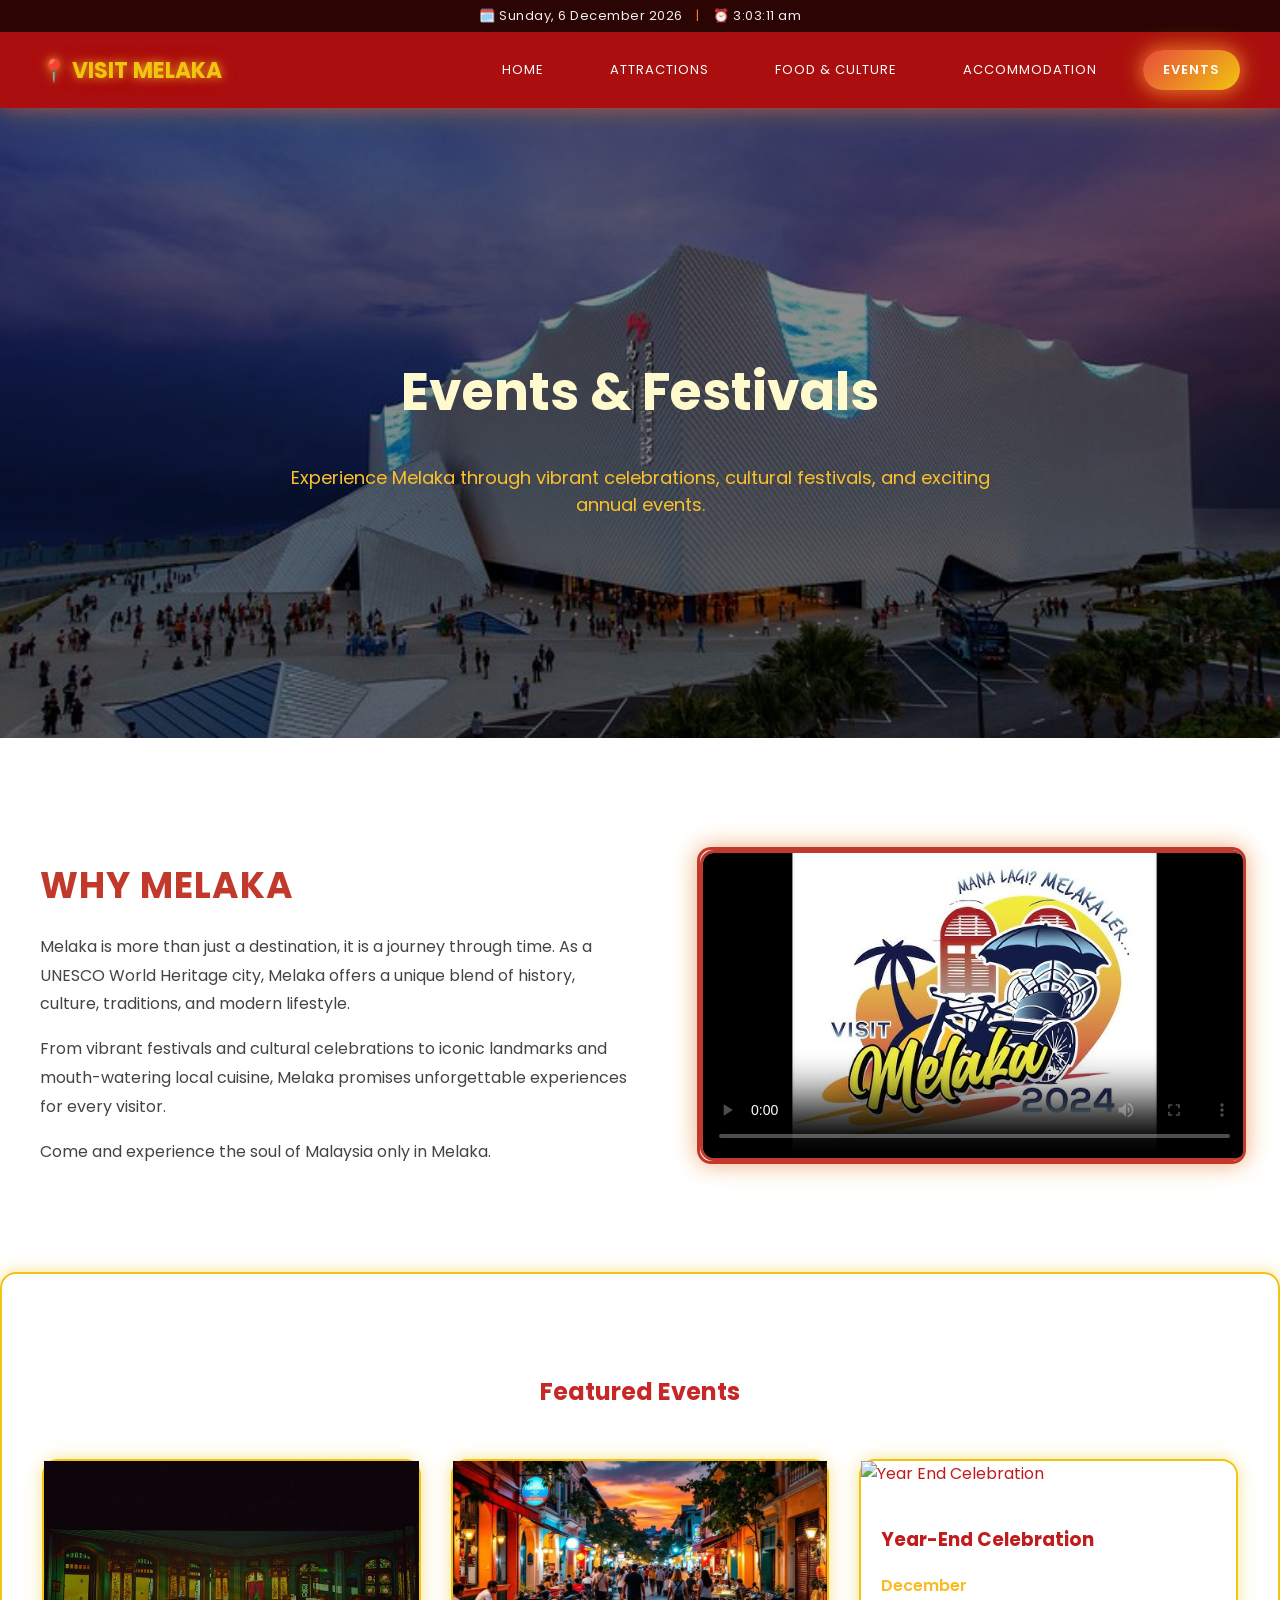
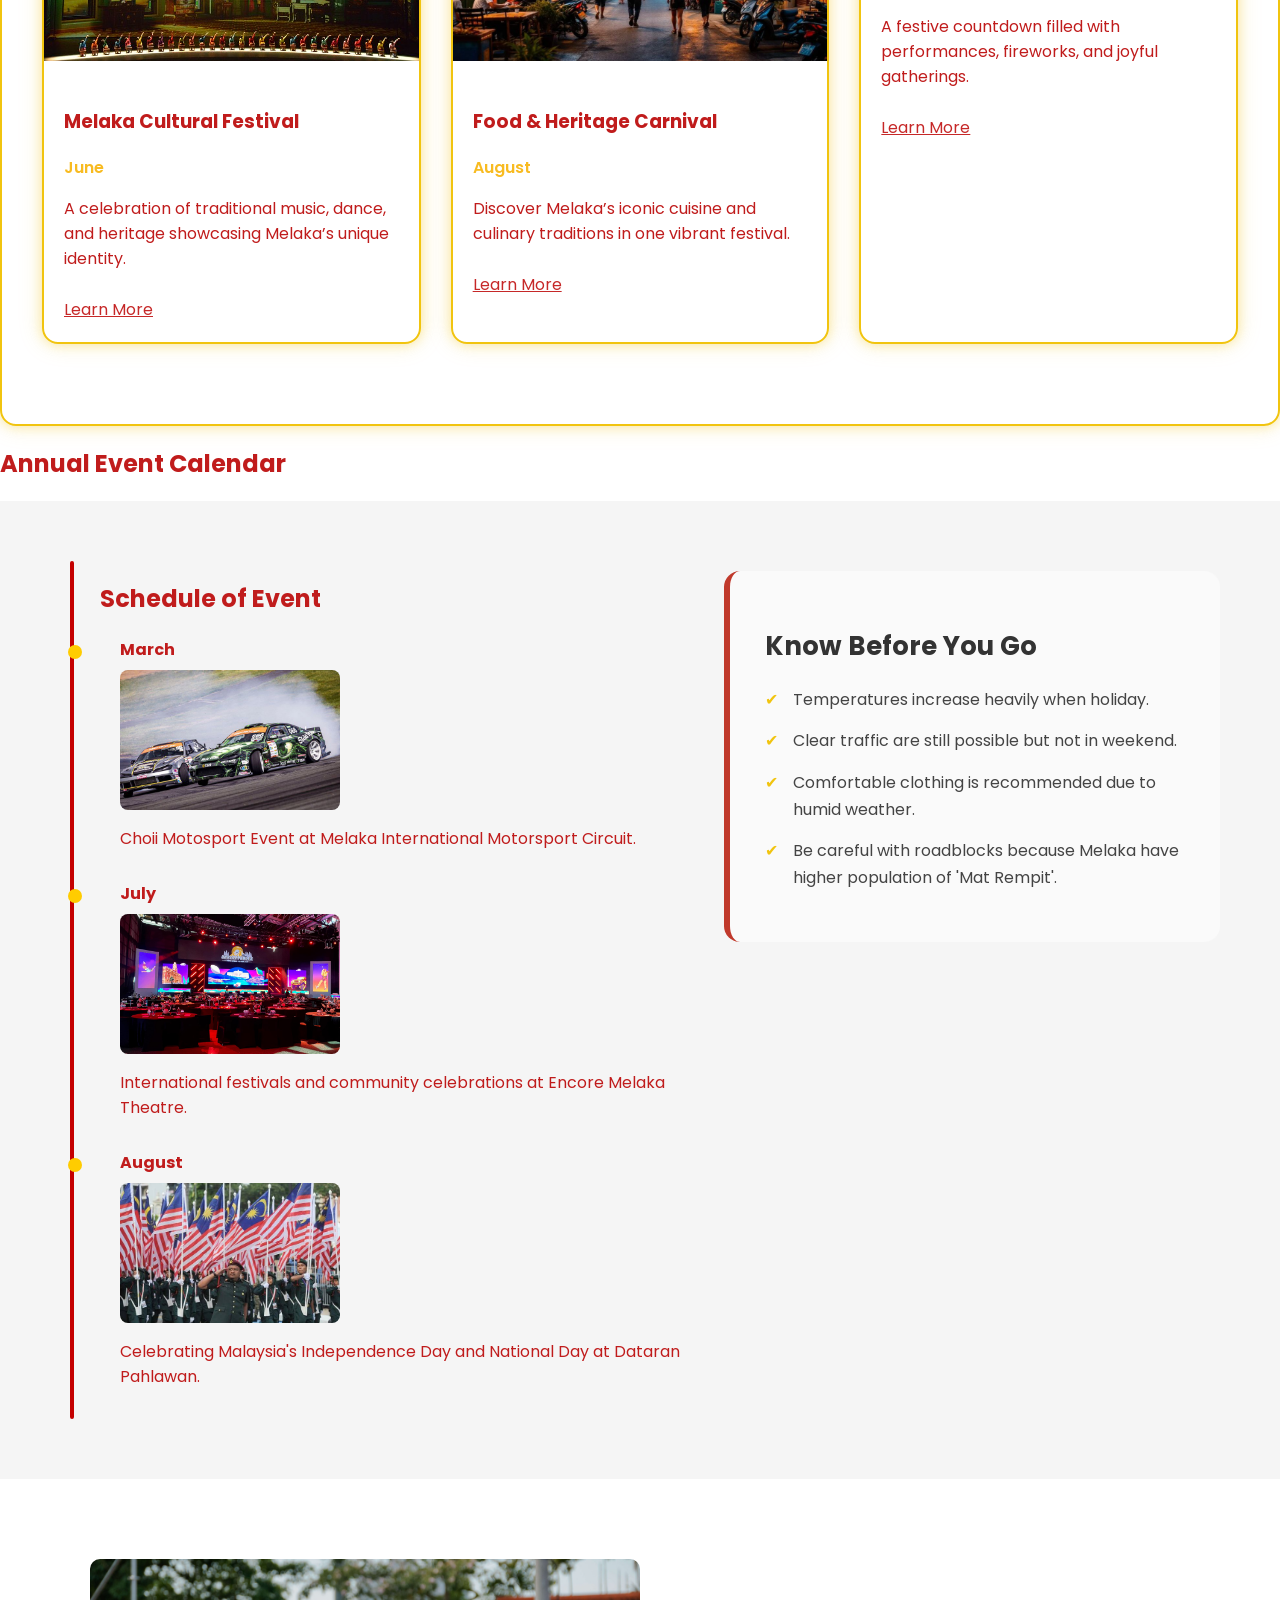
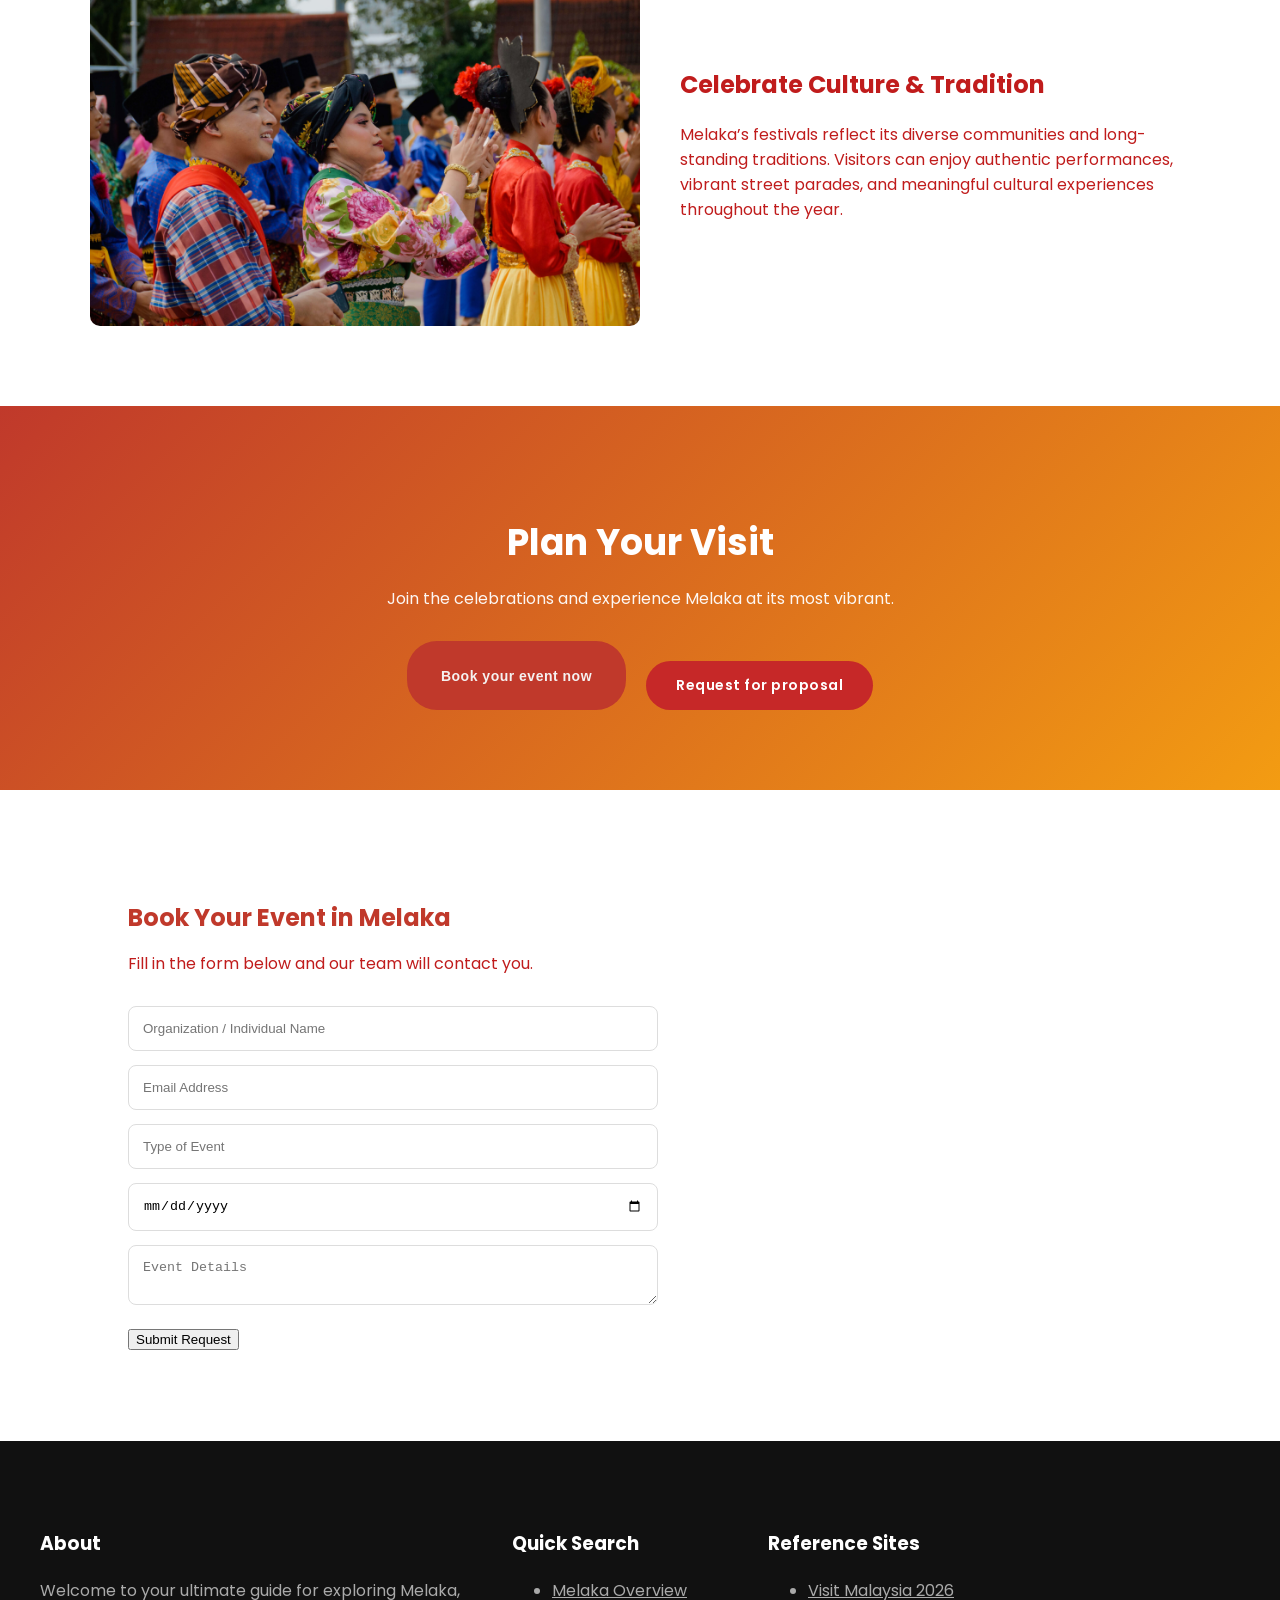
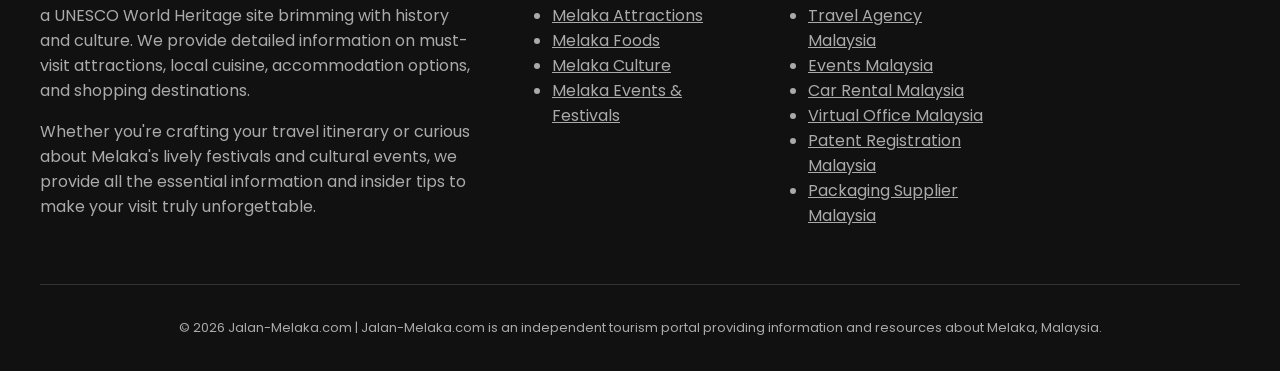
==== event.html @ a6e6b9c2 "Add files via upload" ====
<!DOCTYPE html>
<html lang="en">
<head>
<meta charset="UTF-8">
<title>Events & Festivals | Visit Melaka</title>
<meta name="viewport" content="width=device-width, initial-scale=1.0">

<link rel="stylesheet" href="event.css">
<link href="https://fonts.googleapis.com/css2?family=Poppins:wght@300;400;600;700&display=swap" rel="stylesheet">
</head>

<body>

<!-- ================= HEADER / NAVBAR ================= -->
<header class="header">
<div class="top-info">
    🗓️ <span id="date"></span>
    <span class="divider">|</span>
    ⏰ <span id="time"></span>
</div>

    <div class="header-container">

        <div class="logo">
            📍 <span>VISIT MELAKA</span>
        </div>

        <nav class="navbar">
            <a href="index.html">Home</a>
            <a href="attraction.html">Attractions</a>
            <a href="food.html">Food & Culture</a>
            <a href="accommodation.html">Accommodation</a>
            <a href="event.html" class="active">Events</a>
        </nav>

    </div>
</header>

<!-- ================= MAIN CONTENT ================= -->
<main class="events-page">

    <!-- HERO -->
    <section class="events-hero slider">
    <div class="slides">
        <div class="slide active" style="background-image: url('encore.jpg');"></div>
        <div class="slide" style="background-image: url('hero2.jpg');"></div>
        <div class="slide" style="background-image: url('hero3.jpg');"></div>
        <div class="slide" style="background-image: url('hero4.jpg');"></div>
    </div>

    <div class="hero-content">
        <h1>Events & Festivals</h1>
        <p>Experience Melaka through vibrant celebrations, cultural festivals, and exciting annual events.</p>
    </div>
</section>

<section class="why-melaka">
    <div class="why-container">

        <!-- LEFT CONTENT -->
        <div class="why-text">
            <h2>Why Melaka</h2>
            <p>
                Melaka is more than just a destination, it is a journey through time.
                As a UNESCO World Heritage city, Melaka offers a unique blend of history,
                culture, traditions, and modern lifestyle.
            </p>
            <p>
                From vibrant festivals and cultural celebrations to iconic landmarks
                and mouth-watering local cuisine, Melaka promises unforgettable
                experiences for every visitor.
            </p>
            <p>
                Come and experience the soul of Malaysia only in Melaka.
            </p>
        </div>

        <!-- RIGHT VIDEO -->
       <div class="why-video">
            <div class="why-video">
    <video controls poster="poster.jpg">
        <source src="visitmelaka.mp4" type="video/mp4">
        Your browser does not support the video tag.
    </video>
        </div>
</section>

    <!-- FEATURED EVENTS -->
    <section class="featured-events">
        <h2>Featured Events</h2>

        <div class="event-cards">
            <div class="event-card">
                <img src="culture.jpg" alt="Cultural Festival">
                <div class="event-info">
                    <h3>Melaka Cultural Festival</h3>
                    <span>June</span>
                    <p>A celebration of traditional music, dance, and heritage showcasing Melaka’s unique identity.</p>
                    <a href="#">Learn More</a>
                </div>
            </div>

            <div class="event-card">
                <img src="food.jpg" alt="Food Festival">
                <div class="event-info">
                    <h3>Food & Heritage Carnival</h3>
                    <span>August</span>
                    <p>Discover Melaka’s iconic cuisine and culinary traditions in one vibrant festival.</p>
                    <a href="#">Learn More</a>
                </div>
            </div>

            <div class="event-card">
                <img src="year.jpg" alt="Year End Celebration">
                <div class="event-info">
                    <h3>Year-End Celebration</h3>
                    <span>December</span>
                    <p>A festive countdown filled with performances, fireworks, and joyful gatherings.</p>
                    <a href="#">Learn More</a>
                </div>
            </div>
        </div>
    </section>

    <!-- ================= ANNUAL CALENDAR ================= -->
 <div class="annual-calendar">
    <h2>Annual Event Calendar</h2>
<section class="info-section">
    <!-- LEFT -->
    <div class="calendar">
        <h2>Schedule of Event</h2>

        <div class="event">
            <h4>March</h4>
            <a href="https://www.tiktok.com/@choiimotorsport_?is_from_webapp=1&sender_device=pc" target="_blank">
                <img src="event1.jpg" alt="March Event">
            </a>
            <p>Choii Motosport Event at Melaka International Motorsport Circuit.</p>
        </div>

        <div class="event">
            <h4>July</h4>
            <a href="https://encore-melaka.com/" target="_blank">
                <img src="event2.jpg" alt="July Event">
            </a>
            <p>International festivals and community celebrations at Encore Melaka Theatre.</p>
        </div>

        <div class="event">
            <h4>August</h4>
            <a href="https://hattengrp.com/property/dataran-pahlawan/" target="_blank">
                <img src="event3.jpg" alt="August Event">
            </a>
            <p>Celebrating Malaysia's Independence Day and National Day at Dataran Pahlawan.</p>
        </div>
    </div>

        <!-- RIGHT : KNOW BEFORE YOU GO -->
        <div class="know-before">
            <h2>Know Before You Go</h2>

            <ul>
                <li>Temperatures increase heavily when holiday.</li>
                <li>Clear traffic are still possible but not in weekend.</li>
                <li>Comfortable clothing is recommended due to humid weather.</li>
                <li>Be careful with roadblocks because Melaka have higher population of 'Mat Rempit'.</li>
            </ul>
        </div>

    </div>
</section>

    <!-- HIGHLIGHT -->
    <section class="event-highlight">
        <div class="highlight-content">
            <img src="highlight.jpg" alt="Festival Highlight">
            <div class="text">
                <h2>Celebrate Culture & Tradition</h2>
                <p>
                    Melaka’s festivals reflect its diverse communities and long-standing traditions.
                    Visitors can enjoy authentic performances, vibrant street parades, and meaningful
                    cultural experiences throughout the year.
                </p>
            </div>
        </div>
    </section>

    <!-- CTA -->
<section class="events-cta">
    <h2>Plan Your Visit</h2>
    <p>Join the celebrations and experience Melaka at its most vibrant.</p>

    <div class="cta-buttons">
        <button class="cta-btn" onclick="openBooking()">
            Book your event now
        </button>

        <a href="https://chat.google.com/room/AAQA3NPWFH0?cls=7"
           target="_blank"
           class="cta-btn">
            Request for proposal
        </a>
    </div>
</section>

<section id="event-booking" class="booking-section">
    <h2>Book Your Event in Melaka</h2>
    <p>Fill in the form below and our team will contact you.</p>

    <form class="booking-form" id="bookingForm">
        <input type="text" placeholder="Organization / Individual Name" required>
        <input type="email" placeholder="Email Address" required>
        <input type="text" placeholder="Type of Event">
        <input type="date">
        <textarea placeholder="Event Details"></textarea>

        <button type="submit" class="btn-primary">
            Submit Request
        </button>
    </form>
</section>


<!-- ================= FOOTER ================= -->
<footer class="footer">
    <div class="footer-container">

        <div class="footer-col about">
            <h3>About</h3>
            <p>
                Welcome to your ultimate guide for exploring Melaka, a UNESCO World Heritage site
                brimming with history and culture. We provide detailed information on must-visit
                attractions, local cuisine, accommodation options, and shopping destinations.
            </p>
            <p>
                Whether you're crafting your travel itinerary or curious about Melaka's lively
                festivals and cultural events, we provide all the essential information and
                insider tips to make your visit truly unforgettable.
            </p>
        </div>

        <div class="footer-col">
            <h3>Quick Search</h3>
            <ul>
                <li><a href="index.html">Melaka Overview</a></li>
                <li><a href="attraction.html">Melaka Attractions</a></li>
                <li><a href="food.html">Melaka Foods</a></li>
                <li><a href="accomodation.html">Melaka Culture</a></li>
                <li><a href="event.html">Melaka Events & Festivals</a></li>
            </ul>
        </div>

        <div class="footer-col">
            <h3>Reference Sites</h3>
            <ul>
                <li><a href="https://rai.malaysia.gov.my/visit">Visit Malaysia 2026</a></li>
                <li><a href="https://www.ibctours.com">Travel Agency Malaysia</a></li>
                <li><a href="https://www.eventbrite.com/d/malaysia/events/">Events Malaysia</a></li>
                <li><a href="https://www.avis.com.my">Car Rental Malaysia</a></li>
                <li><a href="https://incube-8.com/virtual-office/?gad_source=1&gad_campaignid=15230503914&gbraid=0AAAAACihWga1Zs9yLBPYpVB9X_hrl2Cz9&gclid=EAIaIQobChMI_fj_g-uNkgMVl34PAh03Ii0bEAAYASAAEgJbZfD_BwE">Virtual Office Malaysia</a></li>
                <li><a href="https://www.myipo.gov.my">Patent Registration Malaysia</a></li>
                <li><a href="https://www.sumkoka.com/bagasse-container-manufacturer.html?utm_campaign=餐盒B端词-bagasse-02&utm_content=B端词-25.12.16&utm_term=bagasse+container+factory&gad_source=1&gad_campaignid=23371843894&gbraid=0AAAAAouzwTLk6c0DsCQ9jKtdN_qCwv2at&gclid=EAIaIQobChMIyrW1oeuNkgMVrewWBR3tkivCEAAYASAAEgKGKfD_BwE">Packaging Supplier Malaysia</a></li>
            </ul>
        </div>

    </div>

    <div class="footer-bottom">
        <p>
            © 2026 Jalan-Melaka.com | Jalan-Melaka.com is an independent tourism portal
            providing information and resources about Melaka, Malaysia.
        </p>
    </div>
</footer>

<script>
let lastScrollTop = 0;
const topInfo = document.querySelector('.top-info');

window.addEventListener('scroll', () => {
    let scrollTop = window.pageYOffset || document.documentElement.scrollTop;

    if (scrollTop > lastScrollTop && scrollTop > 80) {
        // scroll down → hide
        topInfo.classList.add('hide');
    } else {
        // scroll up → show
        topInfo.classList.remove('hide');
    }

    lastScrollTop = scrollTop;
});
</script>

<!-- ================= CLOCK SCRIPT ================= -->
<script>
function updateDateTime() {
    const now = new Date();

    document.getElementById("date").textContent =
        now.toLocaleDateString('en-MY', {
            weekday: 'long', year: 'numeric', month: 'long', day: 'numeric'
        });

    document.getElementById("time").textContent =
        now.toLocaleTimeString('en-MY');
}

updateDateTime();
setInterval(updateDateTime, 1000);
</script>

<script>
const slides = document.querySelectorAll('.slide');
let currentSlide = 0;

function showNextSlide() {
    slides[currentSlide].classList.remove('active');
    currentSlide = (currentSlide + 1) % slides.length;
    slides[currentSlide].classList.add('active');
}

setInterval(showNextSlide, 4000); // tukar setiap 4 saat
</script>

<script>
function openBooking() {
    document.getElementById("event-booking").scrollIntoView({
        behavior: "smooth"
    });
}
</script>

<div id="formToast" class="toast">
    Thank you for your submission! Our team will contact you soon.
</div>

<script>
const bookingForm = document.getElementById("bookingForm");
const formToast = document.getElementById("formToast");

bookingForm.addEventListener("submit", function (e) {
    e.preventDefault(); // stop page refresh

    formToast.classList.add("show");

    setTimeout(() => {
        formToast.classList.remove("show");
    }, 3000);

    bookingForm.reset(); // clear form
});
</script>

</body>
</html>
---- event.css ----
body {
    margin: 0;
    font-family: 'Poppins', sans-serif;
    background: #fff;
    color: #c01c1c;
}

/* =========================
   HEADER & NAVBAR
========================= */
.header-container {
    max-width: 1400px;
    margin: auto;
    padding: 18px 40px;
    display: flex;
    justify-content: space-between;
    align-items: center;
}

/* LOGO */
.top-info {
    background: rgba(0,0,0,0.75);
    color: #eee;
    text-align: center;
    padding: 6px 0;
    font-size: 13px;
    letter-spacing: 0.5px;
    transition: transform 0.35s ease;
}

.top-info.hide {
    transform: translateY(-100%);
}

/* NAVBAR */
.navbar {
    display: flex;
    gap: 26px;
    align-items: center;
}

/* GRADIENT BACKGROUND */
.navbar a::before {
    content: "";
    position: absolute;
    inset: 0;
    opacity: 0;
    transition: opacity 0.35s ease;
    z-index: -1;
}

/* HOVER */
.navbar a:hover::before {
    opacity: 1;
}

.navbar a:hover {
    transform: translateY(-2px);
    box-shadow: 0 8px 20px rgba(230,126,34,0.4);
}

/* ACTIVE */
.navbar a.active::before {
    opacity: 1;
}

.navbar a.active {
    font-weight: 600;
}
.navbar a,
.navbar a:hover,
.navbar a:focus,
.navbar a:active {
    text-decoration: none;
}

.top-info .divider {
    margin: 0 10px;
    color: #e67e22;
}

/* EVENTS PAGE */
.events-hero {
    width: 100%;
    height: 100vh;        
    min-height: 500px;
    position: relative;
    overflow: hidden;
    display: flex;
    align-items: center;
    justify-content: center;
    text-align: center;
}

.events-hero h1 {
    color: #ffface;
    font-size: 52px;
}

.events-hero p {
    color: #ffc400;
    font-size: 18px;
}

/* FEATURED EVENTS */
.featured-events {
    padding: 80px 40px;
}

.featured-events h2 {
    text-align: center;
    color: #c62828;
    margin-bottom: 50px;
}

.event-cards {
    display: grid;
    grid-template-columns: repeat(auto-fit, minmax(280px, 1fr));
    gap: 30px;
}

.event-card {
    border: 1px solid #fdd806;
    transition: 0.3s;
}

.event-card:hover {
    transform: translateY(-6px);
}

.event-card img {
    width: 100%;
    height: 200px;
    object-fit: cover;
}

.event-info {
    padding: 20px;
}

.event-info span {
    color: #f8bb21;
    font-weight: 600;
}

.event-info a {
    display: inline-block;
    margin-top: 10px;
    color: #c62828;
}

/* TIMELINE */

.timeline-item h4 {
    color: #c62828;
}

/* HIGHLIGHT */
.event-highlight {
    padding: 80px 40px;
}

.highlight-content {
    max-width: 1100px;
    margin: auto;
    display: flex;
    gap: 40px;
    align-items: center;
}

.highlight-content img {
    width: 50%;
    border-radius: 10px;
}

.events-cta {
    text-align: center;
    padding: 80px 40px;
}

.events-cta a {
    display: inline-block;
    margin-top: 20px;
    padding: 14px 30px;
    background: #c62828;
    color: #fff;
    border-radius: 30px;
}

.footer {
    background: #111;
    color: #aaa;
    padding: 70px 40px 20px;
}

.footer-container {
    max-width: 1200px;
    margin: auto;
    display: grid;
    grid-template-columns: 2fr 1fr 1fr 1fr;
    gap: 40px;
}

.footer h3 {
    color: #fff;
    margin-bottom: 20px;
}

.footer a {
    color: #aaa;
}

.footer-bottom {
    border-top: 1px solid #333;
    margin-top: 40px;
    padding-top: 20px;
    text-align: center;
    font-size: 13px;
}

/* HERO SLIDER */
.events-hero {
    position: relative;
    height: 70vh;
    overflow: hidden;
}

/* SLIDES CONTAINER */
.slides {
    position: absolute;
    inset: 0;
    background-size: cover;
    background-position: center;
}

/* EACH SLIDE */
.slide {
    position: absolute;
    inset: 0;
    background-size: cover;
    background-position: center;
    opacity: 0;
    transition: opacity 1.2s ease-in-out;
}

/* ACTIVE SLIDE */
.slide.active {
    opacity: 1;
}

/* DARK OVERLAY */
.events-hero::after {
    content: "";
    position: absolute;
    inset: 0;
    background: rgba(0,0,0,0.45);
    z-index: 1;
}

/* TEXT CONTENT */
.hero-content {
    position: relative;
    z-index: 2;
    height: 100%;
    display: flex;
    flex-direction: column;
    align-items: center;
    justify-content: center;
    text-align: center;
    color: #fff;
}

.hero-content h1 {
    font-size: 52px;
    margin-bottom: 15px;
}

.hero-content p {
    font-size: 18px;
    color: #fbc02d;
    max-width: 700px;
}
/* =========================
   WHY MELAKA SECTION
========================= */
.why-melaka {
    padding: 90px 40px;
    background: #fff;
}

.why-container {
    max-width: 1200px;
    margin: auto;
    display: grid;
    grid-template-columns: 1.1fr 1fr;
    gap: 60px;
    align-items: center;
}

/* LEFT TEXT */
.why-text h2 {
    font-size: 36px;
    color: #c0392b; /* merah */
    margin-bottom: 20px;
    text-transform: uppercase;
    letter-spacing: 1px;
}

.why-text p {
    font-size: 16px;
    line-height: 1.8;
    color: #444;
    margin-bottom: 16px;
}

/* =========================
   HEADER GLOW (RED + YELLOW)
========================= */
.header {
    background: rgb(170, 14, 14);
    backdrop-filter: blur(10px);
    position: sticky;
    top: 0;
    z-index: 1000;

    box-shadow:
        0 2px 15px rgba(231, 76, 60, 0.45),
        0 0 30px rgba(241, 196, 15, 0.25);
}
.logo {
    font-size: 22px;
    font-weight: 700;
    color: #fff;
    text-shadow:
        0 0 8px rgba(241, 196, 15, 0.8),
        0 0 16px rgba(231, 76, 60, 0.6);
}

.logo span {
    color: #f1c40f;
}
.navbar a {
    position: relative;
    padding: 10px 20px;
    font-size: 13px;
    text-transform: uppercase;
    letter-spacing: 1px;
    color: #fff;
    border-radius: 999px;
    transition: all 0.35s ease;
    z-index: 1;
    overflow: hidden;
}

/* GRADIENT BACKGROUND */
.navbar a::before {
    content: "";
    position: absolute;
    inset: 0;
    background: linear-gradient(135deg, #e74c3c, #f1c40f);
    opacity: 0;
    transition: opacity 0.35s ease;
    z-index: -1;
}

/* HOVER EFFECT */
.navbar a:hover::before {
    opacity: 1;
}

.navbar a:hover {
    transform: translateY(-2px);
    box-shadow:
        0 0 12px rgba(231, 76, 60, 0.8),
        0 0 22px rgba(241, 196, 15, 0.6);
}

/* ACTIVE PAGE */
.navbar a.active::before {
    opacity: 1;
}

.navbar a.active {
    font-weight: 600;
    box-shadow:
        0 0 14px rgba(231, 76, 60, 0.9),
        0 0 26px rgba(241, 196, 15, 0.7);
}
/* LOCAL VIDEO STYLE */
.why-video {
    width: 100%;
    border: 3px solid #c0392b;
    border-radius: 14px;
    overflow: hidden;
}

.why-video video {
    width: 100%;
    height: auto;
    display: block;
}
.why-video {
    box-shadow:
        0 0 20px rgba(231, 76, 60, 0.4),
        0 0 30px rgba(241, 196, 15, 0.25);
}
/* =========================
   FEATURED EVENTS – YELLOW GLOW
========================= */
.featured-event,
.featured-events,
.event-card {
    border: 2px solid #f1c40f;
    border-radius: 16px;

    box-shadow:
        0 0 12px rgba(241, 196, 15, 0.35),
        0 0 24px rgba(241, 196, 15, 0.18);

    transition: all 0.35s ease;
}
.featured-event:hover,
.event-card:hover {
    transform: translateY(-6px);

    box-shadow:
        0 0 18px rgba(241, 196, 15, 0.55),
        0 0 36px rgba(241, 196, 15, 0.35);
}

.know-before {
    background: #fafafa;
    padding: 35px;
    border-radius: 16px;
    border-left: 6px solid #c0392b;
}

.know-before h2 {
    font-size: 26px;
    margin-bottom: 20px;
    color: #333;
}

.know-before ul {
    list-style: none;
    padding: 0;
}

.know-before li {
    margin-bottom: 14px;
    padding-left: 28px;
    position: relative;
    color: #444;
    line-height: 1.7;
}

.know-before li::before {
    content: "✔";
    position: absolute;
    left: 0;
    color: #f1c40f;
}
@media (max-width: 900px) {
    .annual-container {
        grid-template-columns: 1fr;
    }
}

/* LEFT */
.calendar {
    flex: 1;
}

.calendar h2 {
    margin-bottom: 20px;
}

.event {
    margin-bottom: 30px;
}

.event h4 {
    margin-bottom: 8px;
}

.event img {
    width: 220px;
    height: 140px;
    object-fit: cover;
    border-radius: 8px;
    display: block;
    margin-bottom: 8px;
}
.calendar {
    position: relative;
    padding-left: 40px;   
}
.calendar::before {
    content: "";
    position: absolute;
    left: 10px;
    top: 0;
    width: 4px;
    height: 100%;
    background: #c40000;  
    border-radius: 2px;
}

.event {
    position: relative;
    padding-left: 20px;
}

.event::before {
    content: "";
    position: absolute;
    left: -32px;
    top: 8px;
    width: 14px;
    height: 14px;
    background: #ffcc00; 
    border-radius: 50%;
}
.info-section {
    display: flex;
    gap: 40px;
    padding: 60px;
    background: #f5f5f5;

    align-items: flex-start; 
}
.know-before {
    max-width: 420px;
    margin-top: 10px;
}

.events-cta {
    padding: 80px 10%;
    text-align: center;
    background: linear-gradient(135deg, #c0392b, #f39c12);
    color: white;
}

.events-cta h2 {
    font-size: 36px;
    margin-bottom: 10px;
}

.events-cta p {
    margin-bottom: 30px;
    opacity: 0.95;
}

.cta-buttons {
    display: flex;
    justify-content: center;
    gap: 20px;
    flex-wrap: wrap;
}
.cta-btn {
    display: inline-flex;
    align-items: center;
    justify-content: center;

    padding: 14px 34px;
    border-radius: 30px;

    background: #c0392b;
    color: #f5f1f0;

    font-weight: 600;
    font-size: 14px;
    letter-spacing: 0.5px;

    border: none;
    cursor: pointer;
    text-decoration: none;

    transition: all 0.3s ease;
}

/* Hover effect sama */
.cta-btn:hover {
    transform: translateY(-3px);
    box-shadow: 0 12px 25px rgba(0,0,0,0.25);
}

/* Focus clean */
.cta-btn:focus {
    outline: none;
}
.booking-section {
    padding: 90px 10%;
    background: #fff;
}

.booking-section h2 {
    color: #c0392b;
    margin-bottom: 10px;
}

.booking-form {
    max-width: 500px;
    margin-top: 30px;
}

.booking-form input,
.booking-form textarea {
    width: 100%;
    padding: 14px;
    margin-bottom: 14px;
    border-radius: 8px;
    border: 1px solid #ddd;
}
.toast {
    position: fixed;
    bottom: 30px;
    right: 30px;
    background-color: #2ecc71;
    color: white;
    padding: 14px 20px;
    border-radius: 8px;
    font-size: 14px;
    opacity: 0;
    pointer-events: none;
    transform: translateY(20px);
    transition: all 0.3s ease;
    z-index: 9999;
}

.toast.show {
    opacity: 1;
    transform: translateY(0);
}
/* ===== TOAST NOTIFICATION (CENTER POPUP) ===== */
.toast {
    position: fixed;
    top: 50%;
    left: 50%;
    transform: translate(-50%, -50%) scale(0.9);

    background: #1e1e1e;
    color: #fff;
    padding: 16px 28px;
    border-radius: 12px;

    font-size: 15px;
    font-weight: 500;
    text-align: center;

    opacity: 0;
    pointer-events: none;
    transition: all 0.35s ease;

    z-index: 9999;
}

/* Show animation */
.toast.show {
    opacity: 1;
    transform: translate(-50%, -50%) scale(1);
}
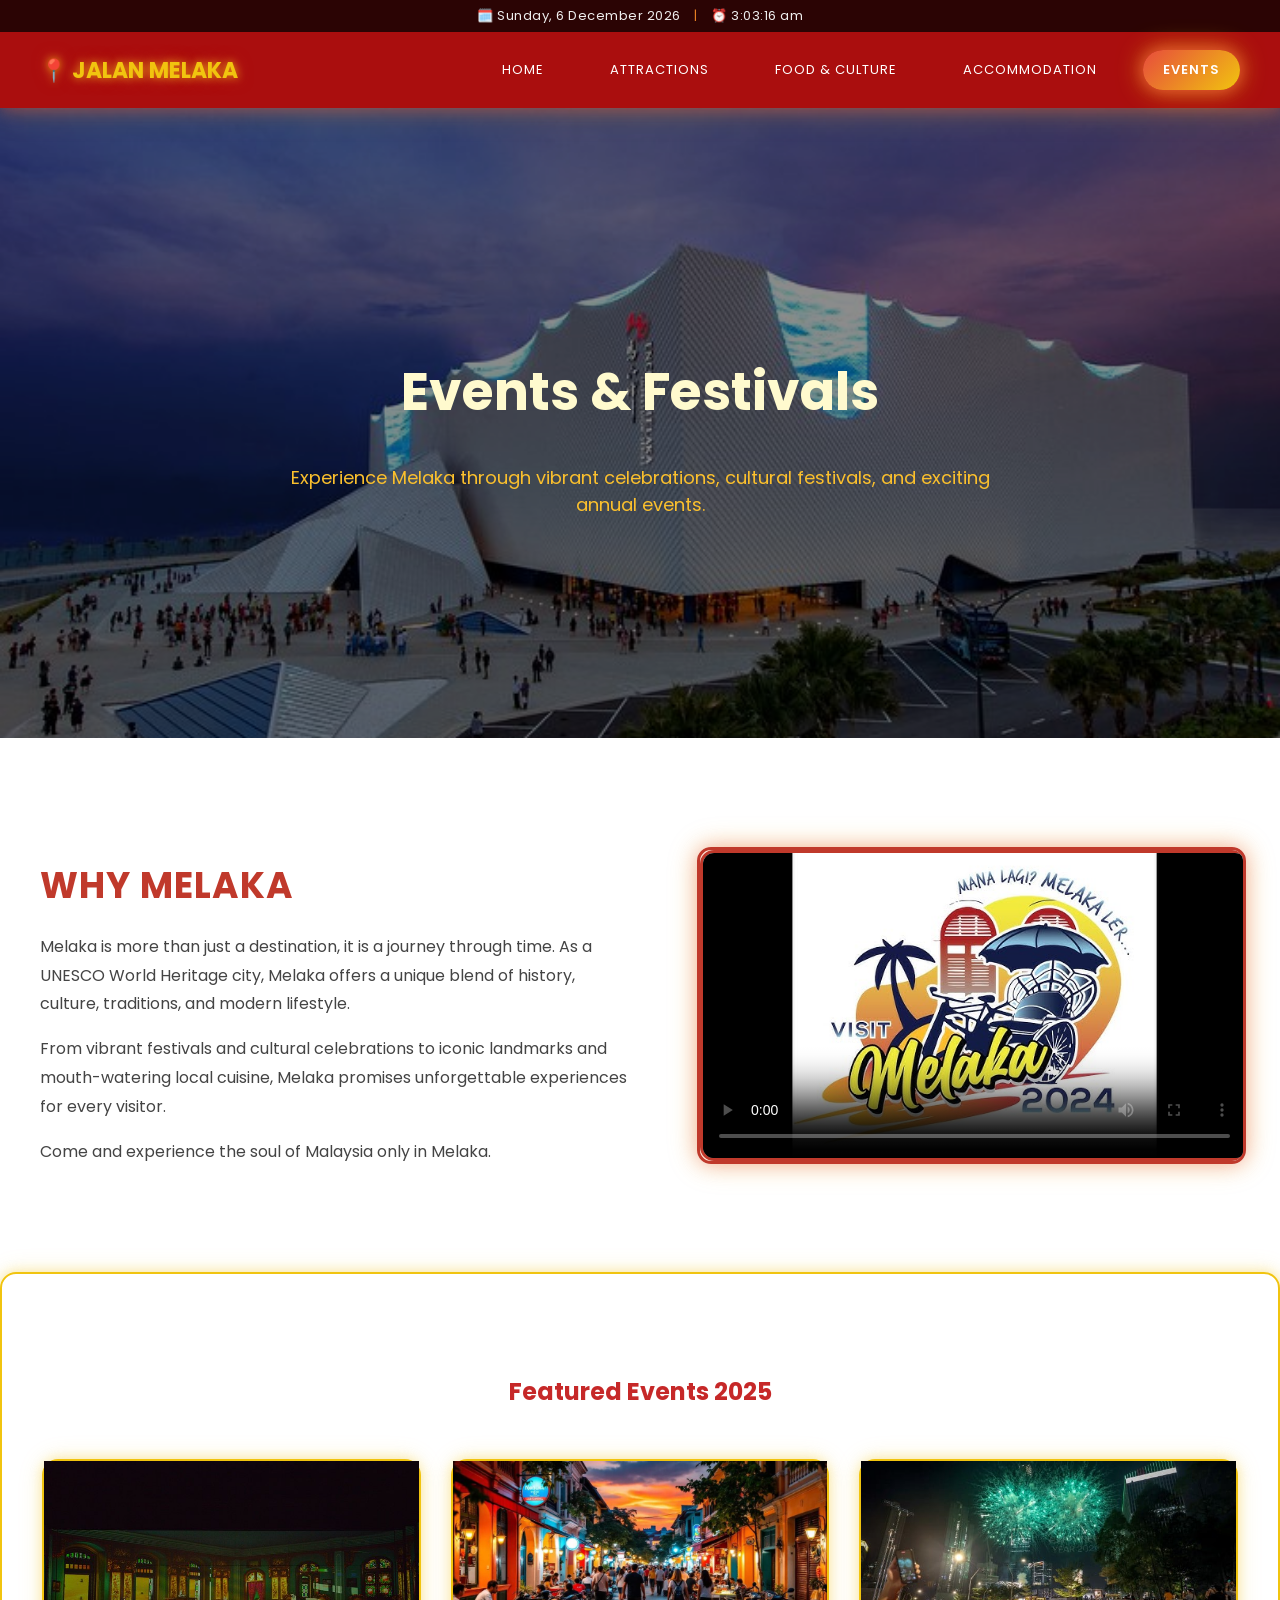
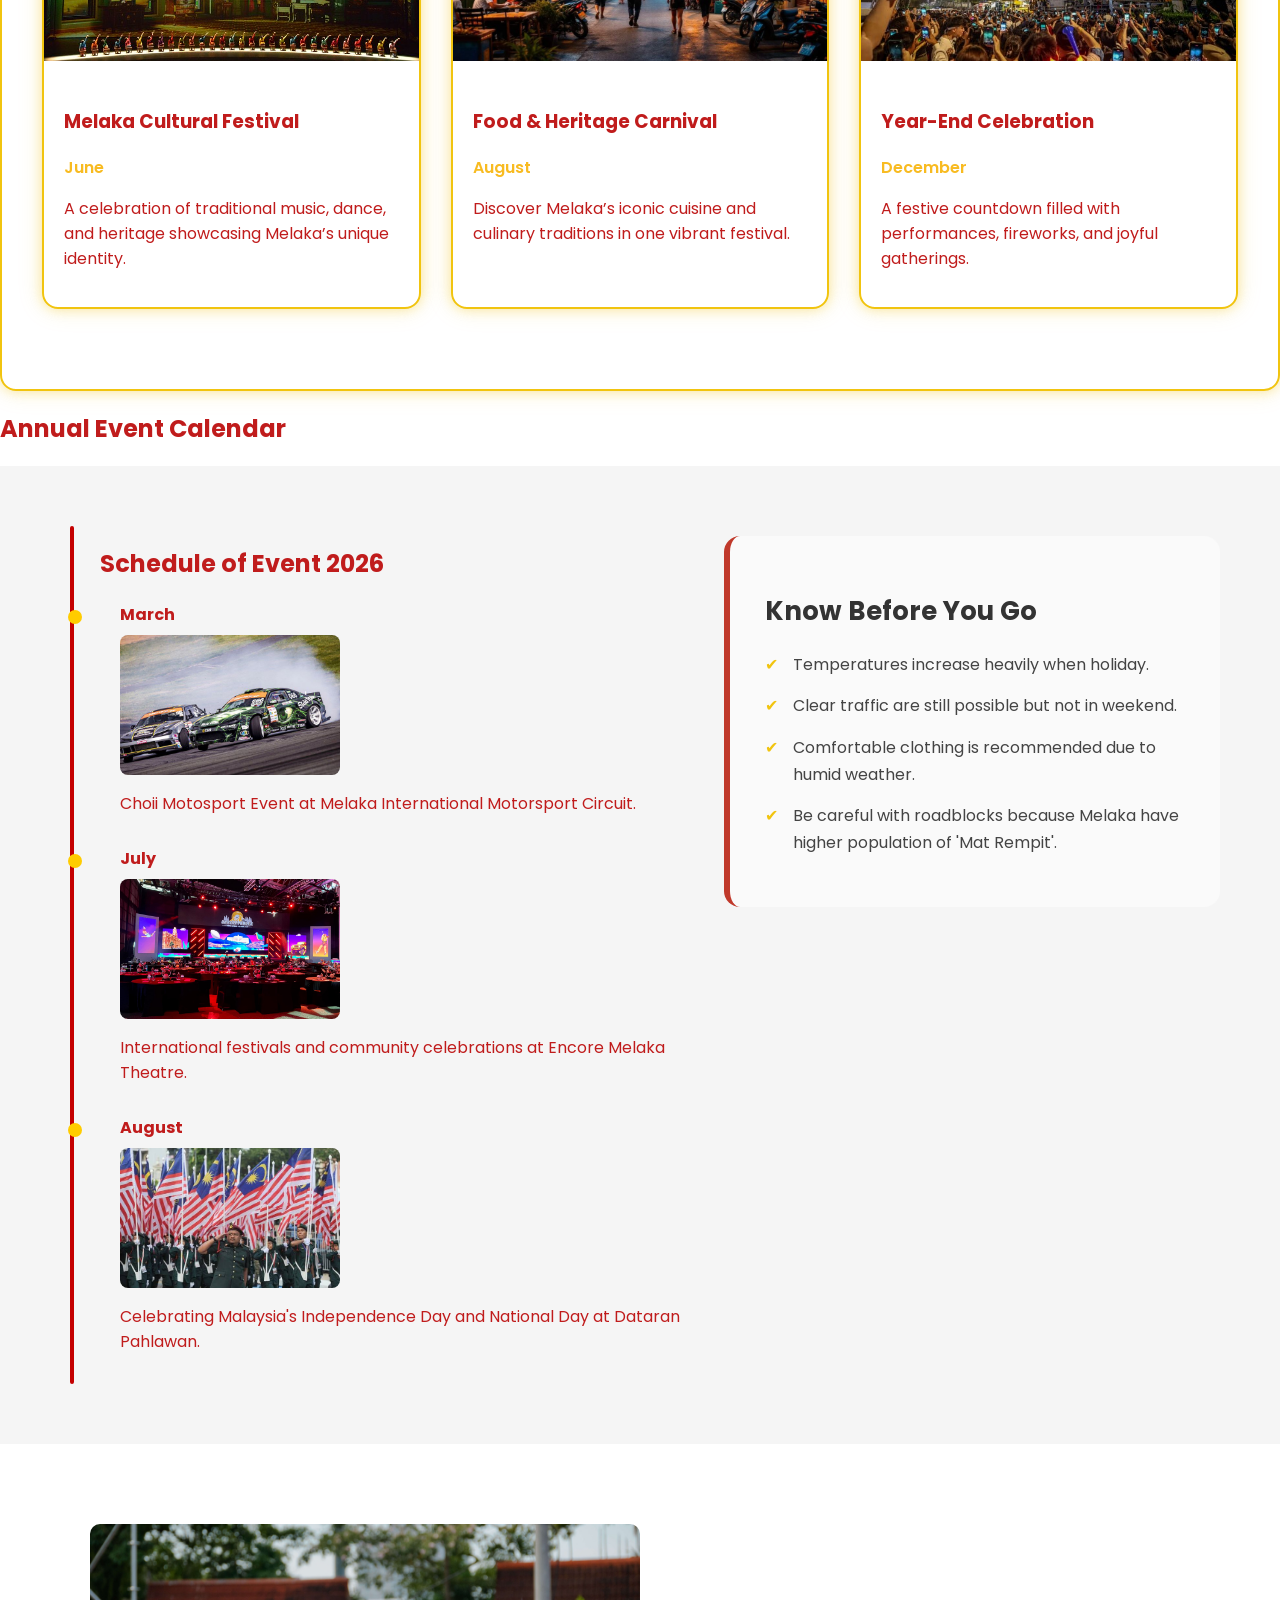
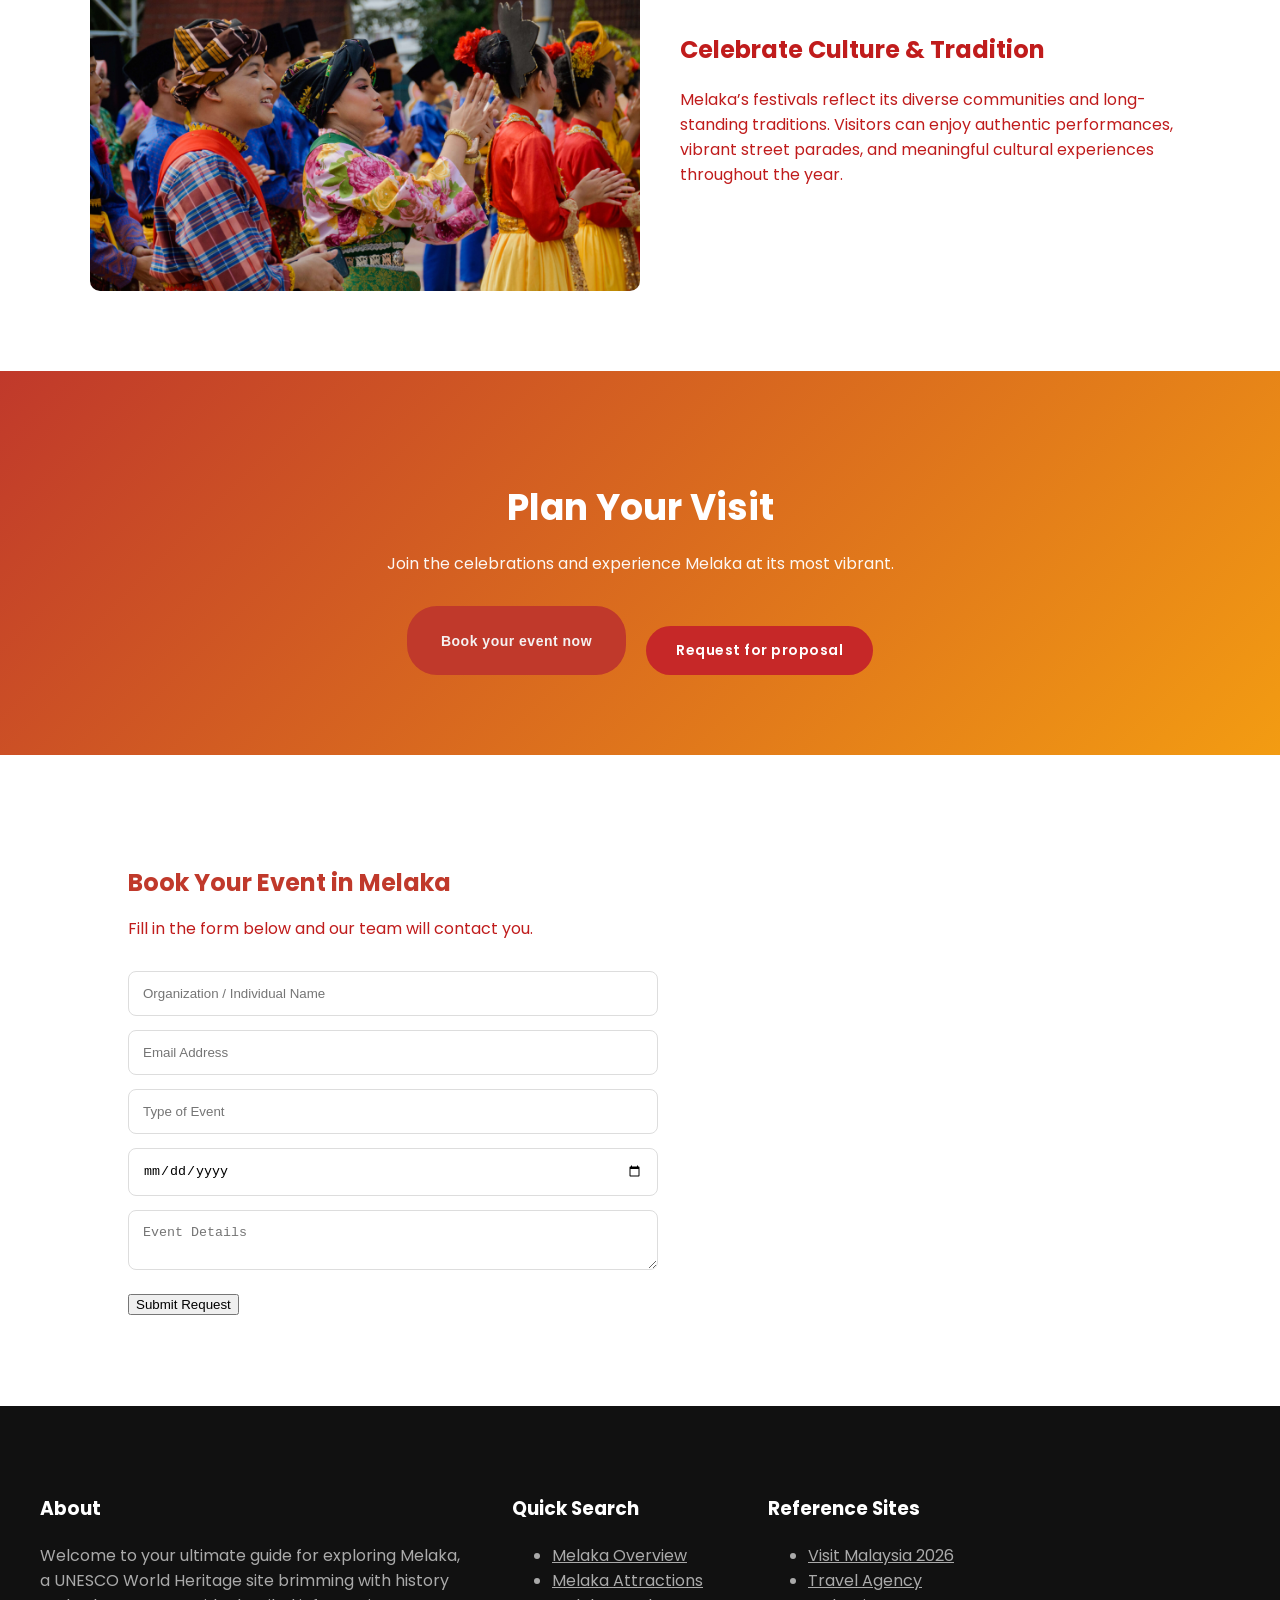
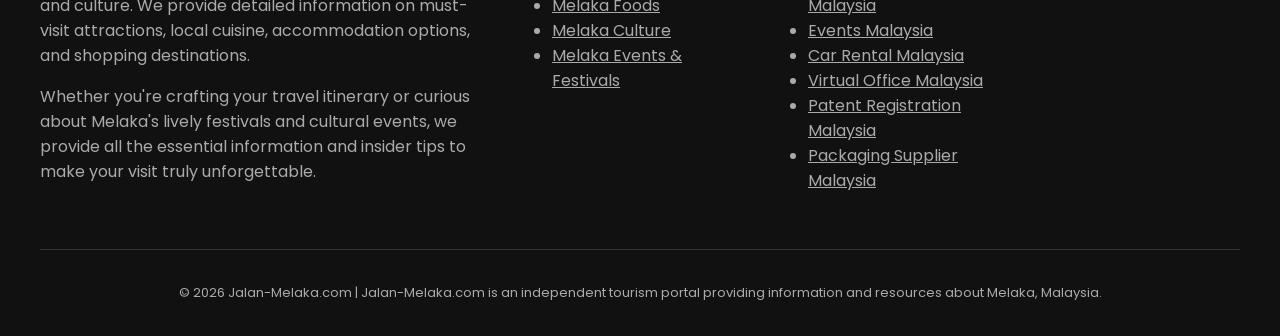
==== commit 8cc239dc: "Add files via upload" ====
--- a/event.html
+++ b/event.html
@@ -22,7 +22,7 @@
     <div class="header-container">
 
         <div class="logo">
-            📍 <span>VISIT MELAKA</span>
+            📍 <span>JALAN MELAKA</span>
         </div>
 
         <nav class="navbar">
@@ -87,7 +87,7 @@
 
     <!-- FEATURED EVENTS -->
     <section class="featured-events">
-        <h2>Featured Events</h2>
+        <h2>Featured Events 2025</h2>
 
         <div class="event-cards">
             <div class="event-card">
@@ -96,7 +96,6 @@
                     <h3>Melaka Cultural Festival</h3>
                     <span>June</span>
                     <p>A celebration of traditional music, dance, and heritage showcasing Melaka’s unique identity.</p>
-                    <a href="#">Learn More</a>
                 </div>
             </div>
 
@@ -106,7 +105,6 @@
                     <h3>Food & Heritage Carnival</h3>
                     <span>August</span>
                     <p>Discover Melaka’s iconic cuisine and culinary traditions in one vibrant festival.</p>
-                    <a href="#">Learn More</a>
                 </div>
             </div>
 
@@ -116,7 +114,6 @@
                     <h3>Year-End Celebration</h3>
                     <span>December</span>
                     <p>A festive countdown filled with performances, fireworks, and joyful gatherings.</p>
-                    <a href="#">Learn More</a>
                 </div>
             </div>
         </div>
@@ -128,7 +125,7 @@
 <section class="info-section">
     <!-- LEFT -->
     <div class="calendar">
-        <h2>Schedule of Event</h2>
+        <h2>Schedule of Event 2026</h2>
 
         <div class="event">
             <h4>March</h4>
